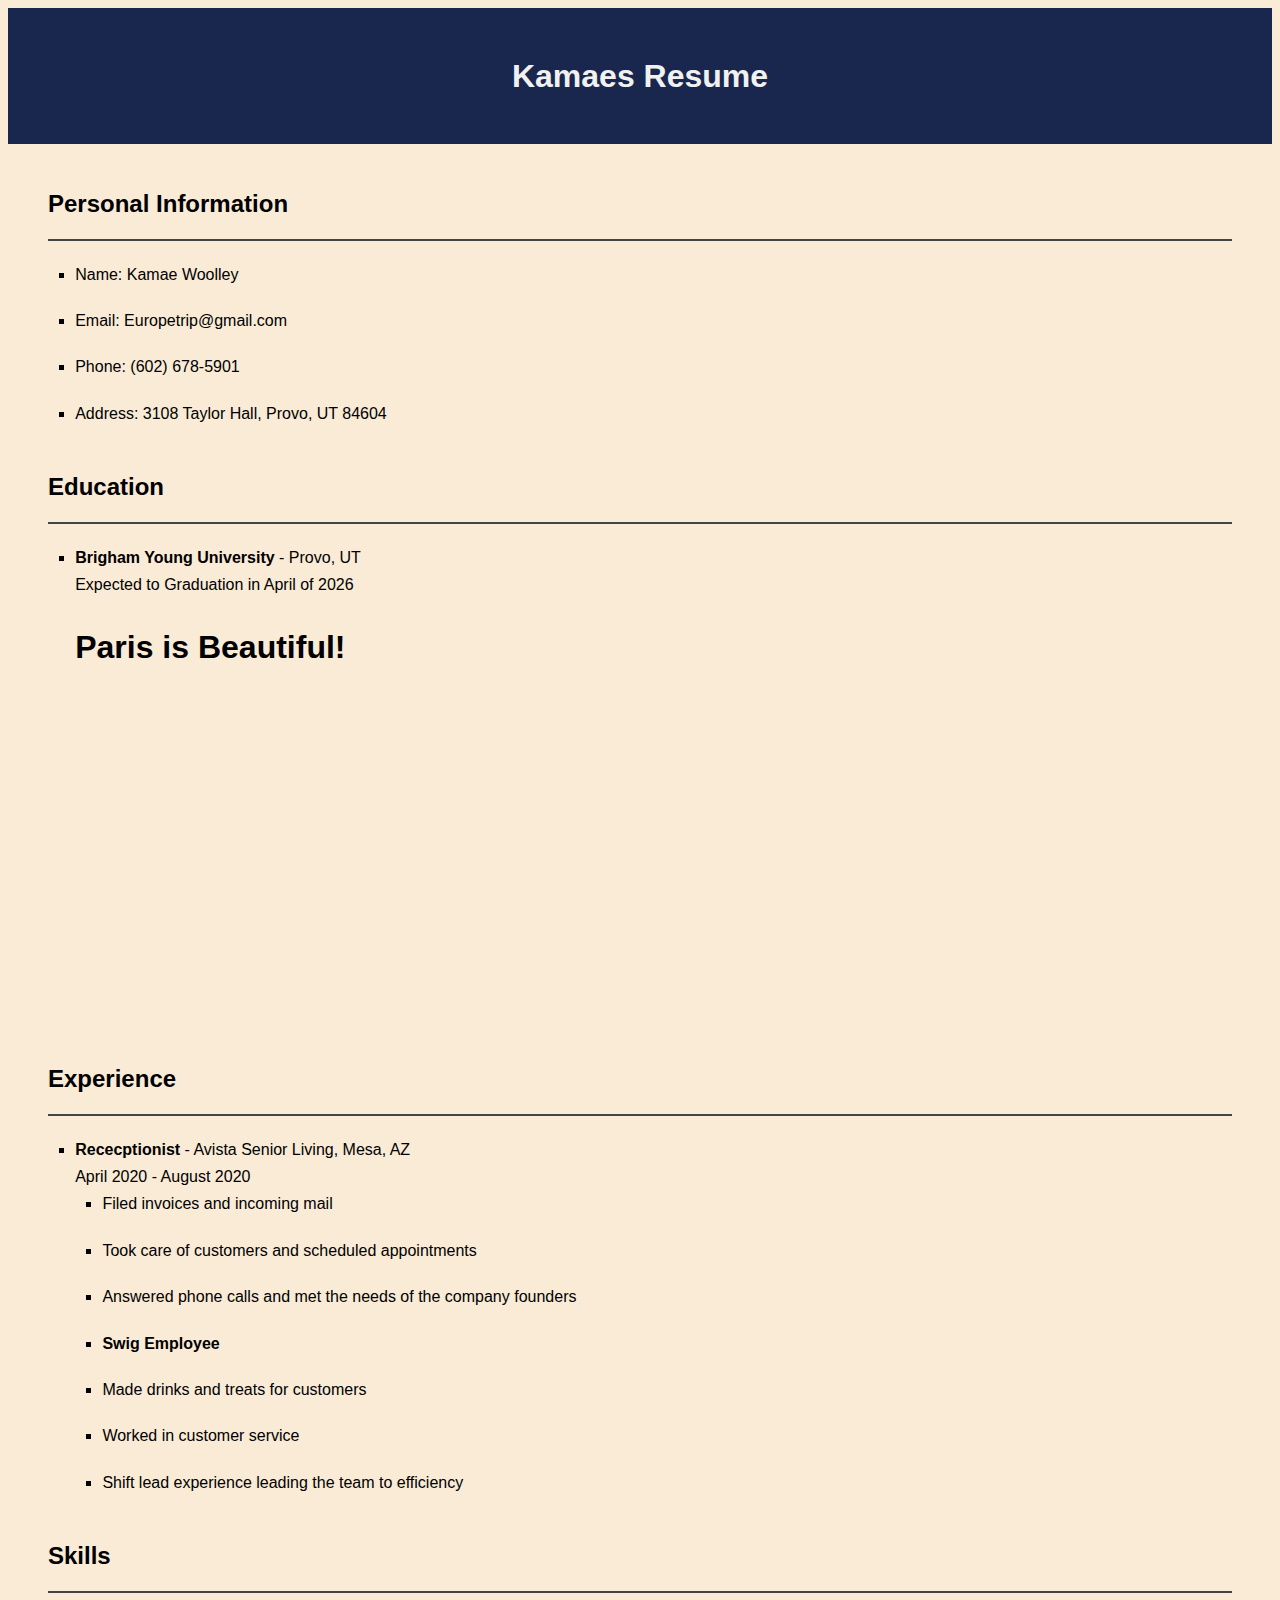
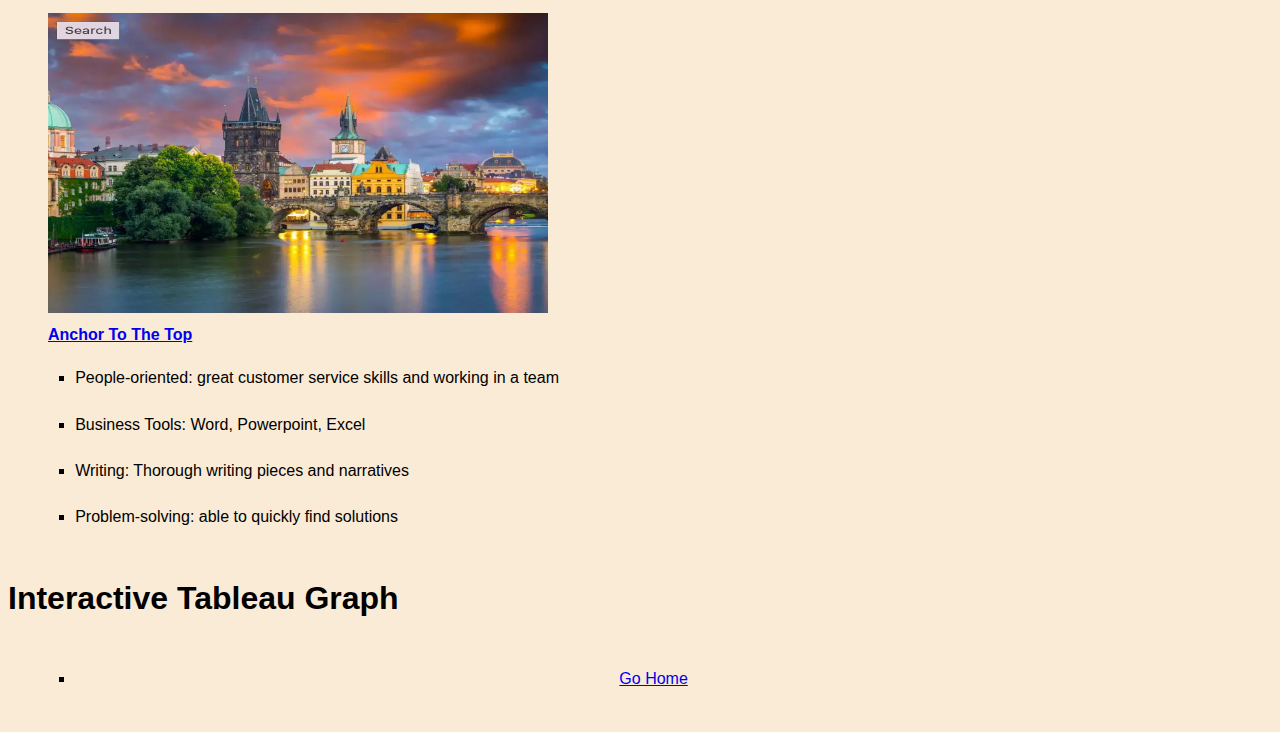
==== about.html @ dd939e91 "Add files via upload" ====
<!DOCTYPE html>
<h<head>
    <meta charset="UTF-8">
    <meta name="viewport" content="width=device-width, initial-scale=1.0">
    <title>Kamaes Resume</title>
    <link rel="stylesheet" href="./css/scratch.css">
</head>
<header>
    <h1>Kamaes Resume</h1>
</header>

<section>
    <h2>Personal Information</h2>
    <ul>
        <li>Name: Kamae Woolley</li>
        <li>Email: Europetrip@gmail.com</li>
        <li>Phone: (602) 678-5901</li>
        <li>Address: 3108 Taylor Hall, Provo, UT 84604</li>
    </ul>
</section>

<section>
    <h2>Education</h2>
    <ul>
        <li>
            <strong>Brigham Young University</strong> - Provo, UT<br>
            <Pre-Business></Pre-Business>Expected to Graduation in April of 2026
            <h1>Paris is Beautiful!</h1>
            <iframe width="560" height="315" src="https://www.youtube.com/embed/ORfbeJHAifs" title="YouTube video player" frameborder="0" allow="accelerometer; autoplay; clipboard-write; encrypted-media; gyroscope; picture-in-picture" allowfullscreen></iframe>
    </ul>
</section>

<section>
    <h2>Experience</h2>
    <ul>
        <li>
            <strong>Rececptionist</strong> - Avista Senior Living, Mesa, AZ<br>
            April 2020 - August 2020
            <ul>
                <li>Filed invoices and incoming mail</li>
                <li>Took care of customers and scheduled appointments</li>
                <li>Answered phone calls and met the needs of the company founders</li>
                <li>
            <strong>Swig Employee</strong>
                <li>Made drinks and treats for customers</li>
                <li>Worked in customer service </li>
                <li>Shift lead experience leading the team to efficiency</li>
            </ul>
        </li>
    </ul>
</section>

<section>
    <h2>Skills</h2>
    <img src="/assets/img/london.png" alt="london" width="500" height="300">
    <br>
    <a href="#top" class="center-bold">Anchor To The Top</a>

    <ul>
        <li>People-oriented: great customer service skills and working in a team</li>
        <li>Business Tools: Word, Powerpoint, Excel</li>
        <li>Writing: Thorough writing pieces and narratives</li>
        <li>Problem-solving: able to quickly find solutions</li>
    </ul>
</section>


<h1>Interactive Tableau Graph</h1>
<div class='tableauPlaceholder' id='viz1682387576081' style='position: relative'><noscript><a href='https:&#47;&#47;www.mydral.com&#47;creation-dun-dashboard-du-pipeline-de-ventes&#47;'><img alt='1 - Executive ' src='https:&#47;&#47;public.tableau.com&#47;static&#47;images&#47;Sa&#47;SalesPipelinePerformanceandInsights&#47;1-Executive&#47;1_rss.png' style='border: none' /></a></noscript><object class='tableauViz'  style='display:none;'><param name='host_url' value='https%3A%2F%2Fpublic.tableau.com%2F' /> <param name='embed_code_version' value='3' /> <param name='site_root' value='' /><param name='name' value='SalesPipelinePerformanceandInsights&#47;1-Executive' /><param name='tabs' value='no' /><param name='toolbar' value='yes' /><param name='static_image' value='https:&#47;&#47;public.tableau.com&#47;static&#47;images&#47;Sa&#47;SalesPipelinePerformanceandInsights&#47;1-Executive&#47;1.png' /> <param name='animate_transition' value='yes' /><param name='display_static_image' value='yes' /><param name='display_spinner' value='yes' /><param name='display_overlay' value='yes' /><param name='display_count' value='yes' /><param name='language' value='en-US' /></object></div>                <script type='text/javascript'>                    var divElement = document.getElementById('viz1682387576081');                    var vizElement = divElement.getElementsByTagName('object')[0];                    vizElement.style.width='1300px';vizElement.style.height='877px';                    var scriptElement = document.createElement('script');                    scriptElement.src = 'https://public.tableau.com/javascripts/api/viz_v1.js';                    vizElement.parentNode.insertBefore(scriptElement, vizElement);                </script>
   <section>
    <footer class="footer-div">
        <ul>
            <li><a href="index.html">Go Home</a></li>
        </ul>
    </footer>
</section>
---- css/scratch.css ----
body {
    font-family: 'Roboto', sans-serif;
    line-height: 1.7;
}

header {
    background-color: #19274f;
    color: #f1f1f1;
    text-align: center;
    padding: 1.2em;
}

section {
    margin: 2.5em;
}

h2 {
    border-bottom: 2px solid #444;
    padding-bottom: 0.6em;
}

ul {
    list-style-type: square;
    padding-left: 1.7em;
}

li {
    margin-bottom: 1.2em;
}

.center-bold {
    font-weight: bold;
    text-align: center;
}

.positioned-div {
    position: relative;
    top: 12px;
    left: 12px;
}

.footer-div {
    text-align: center;
}
body{
    background-color: antiquewhite;
}
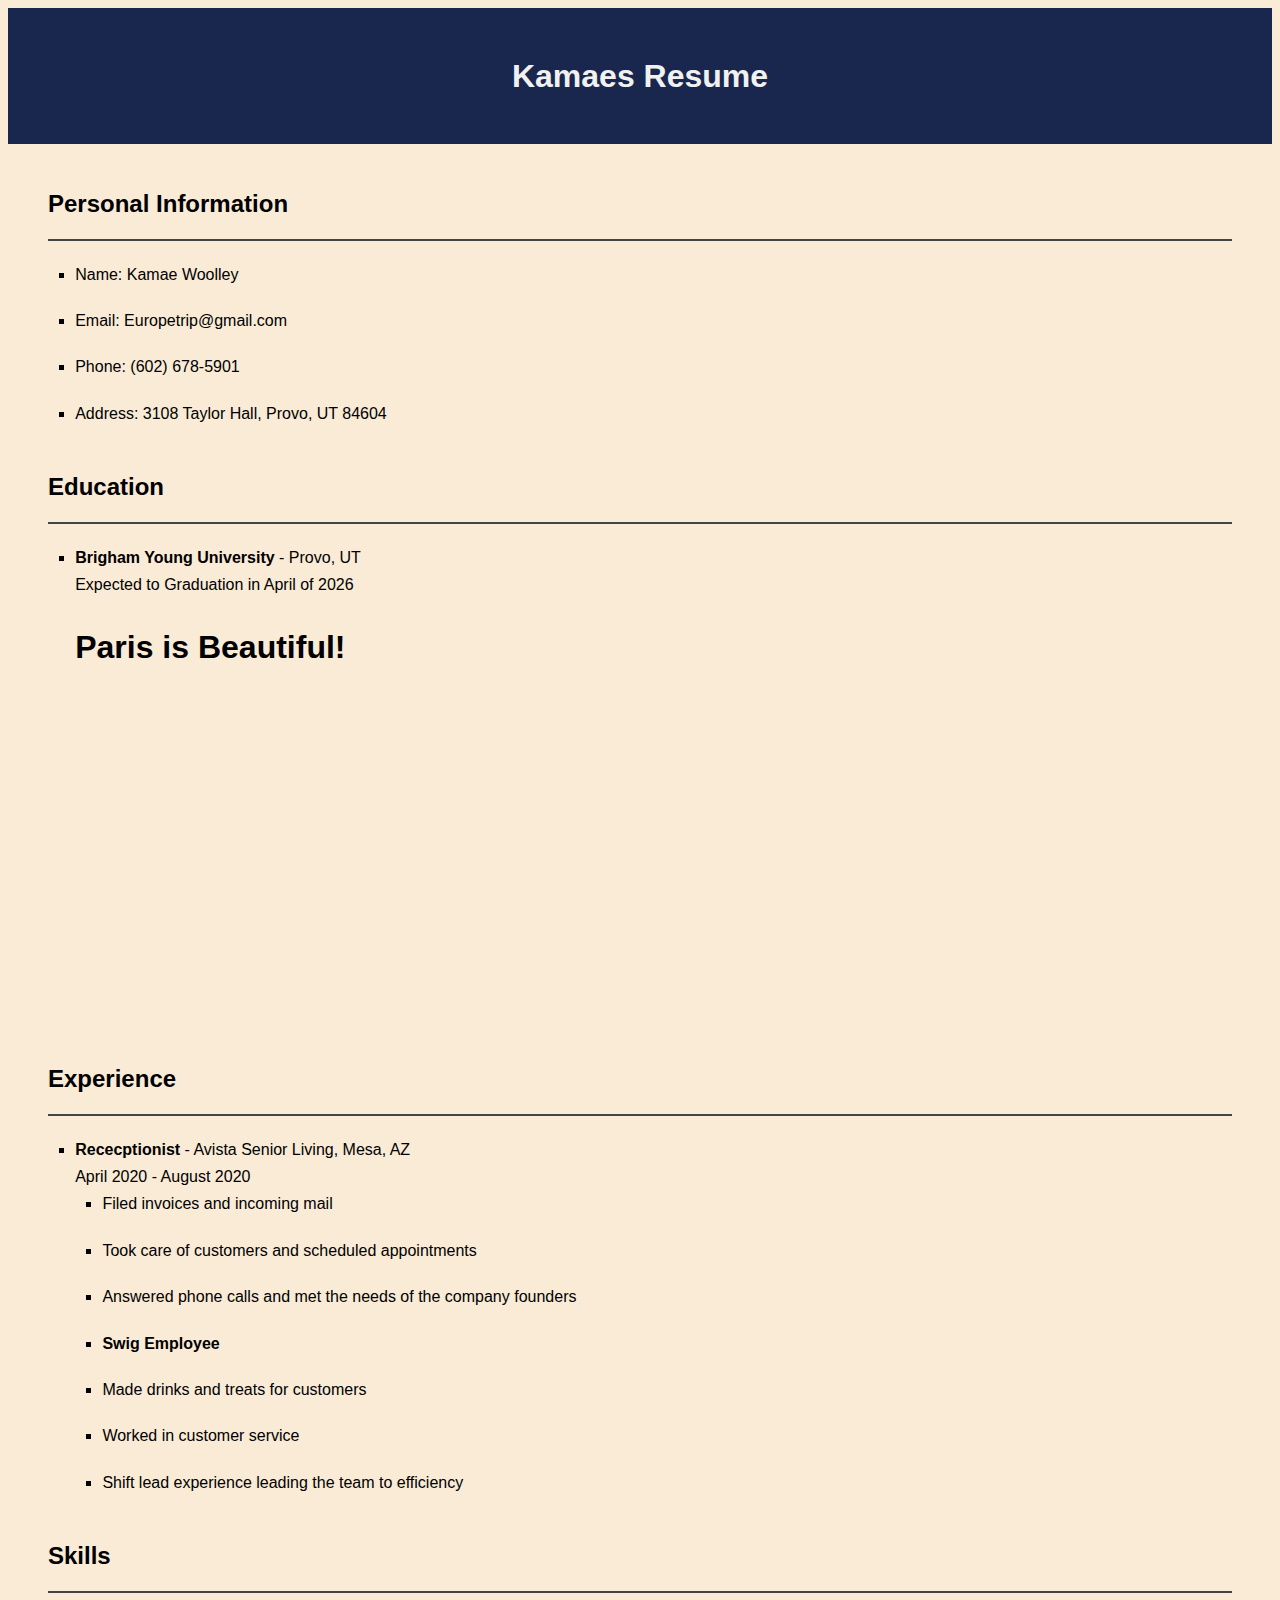
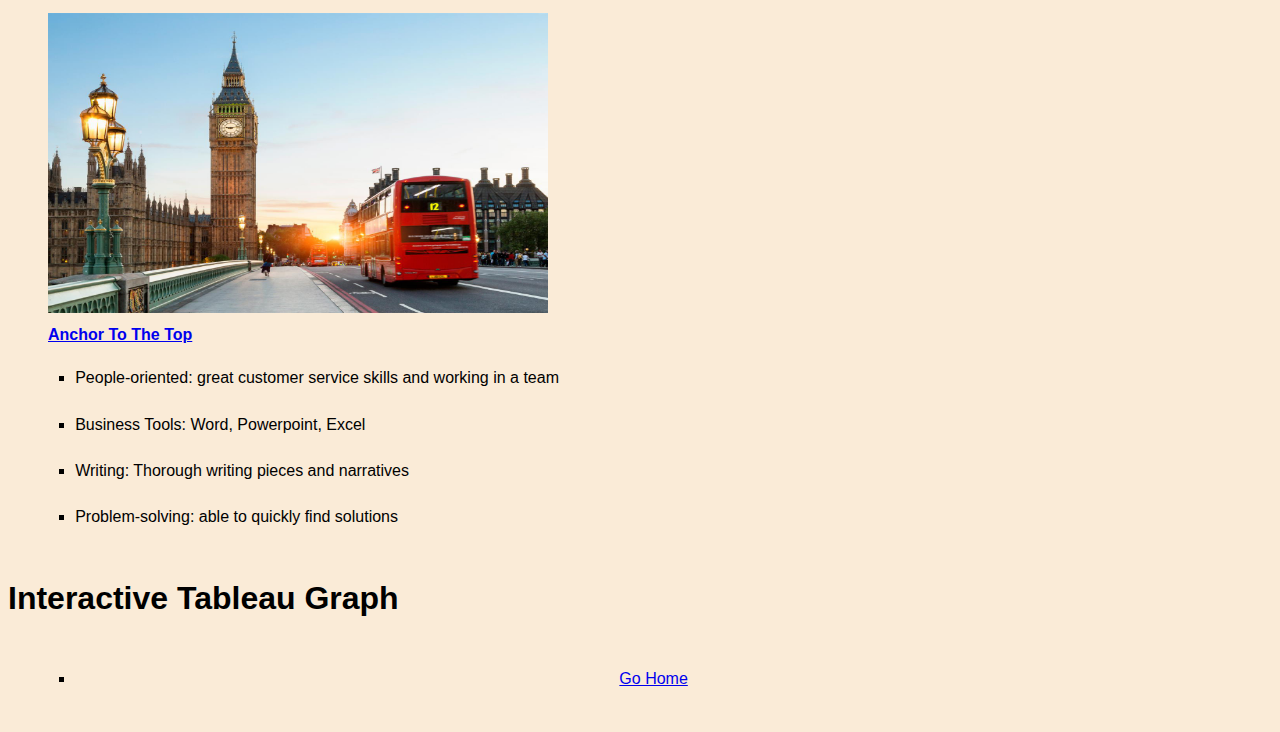
==== commit 6ec00fad: "Add files via upload" ====
--- a/about.html
+++ b/about.html
@@ -52,7 +52,7 @@
 
 <section>
     <h2>Skills</h2>
-    <img src="/assets/img/london.png" alt="london" width="500" height="300">
+    <img src="./london7.jpeg" alt="london" width="500" height="300">
     <br>
     <a href="#top" class="center-bold">Anchor To The Top</a>
 
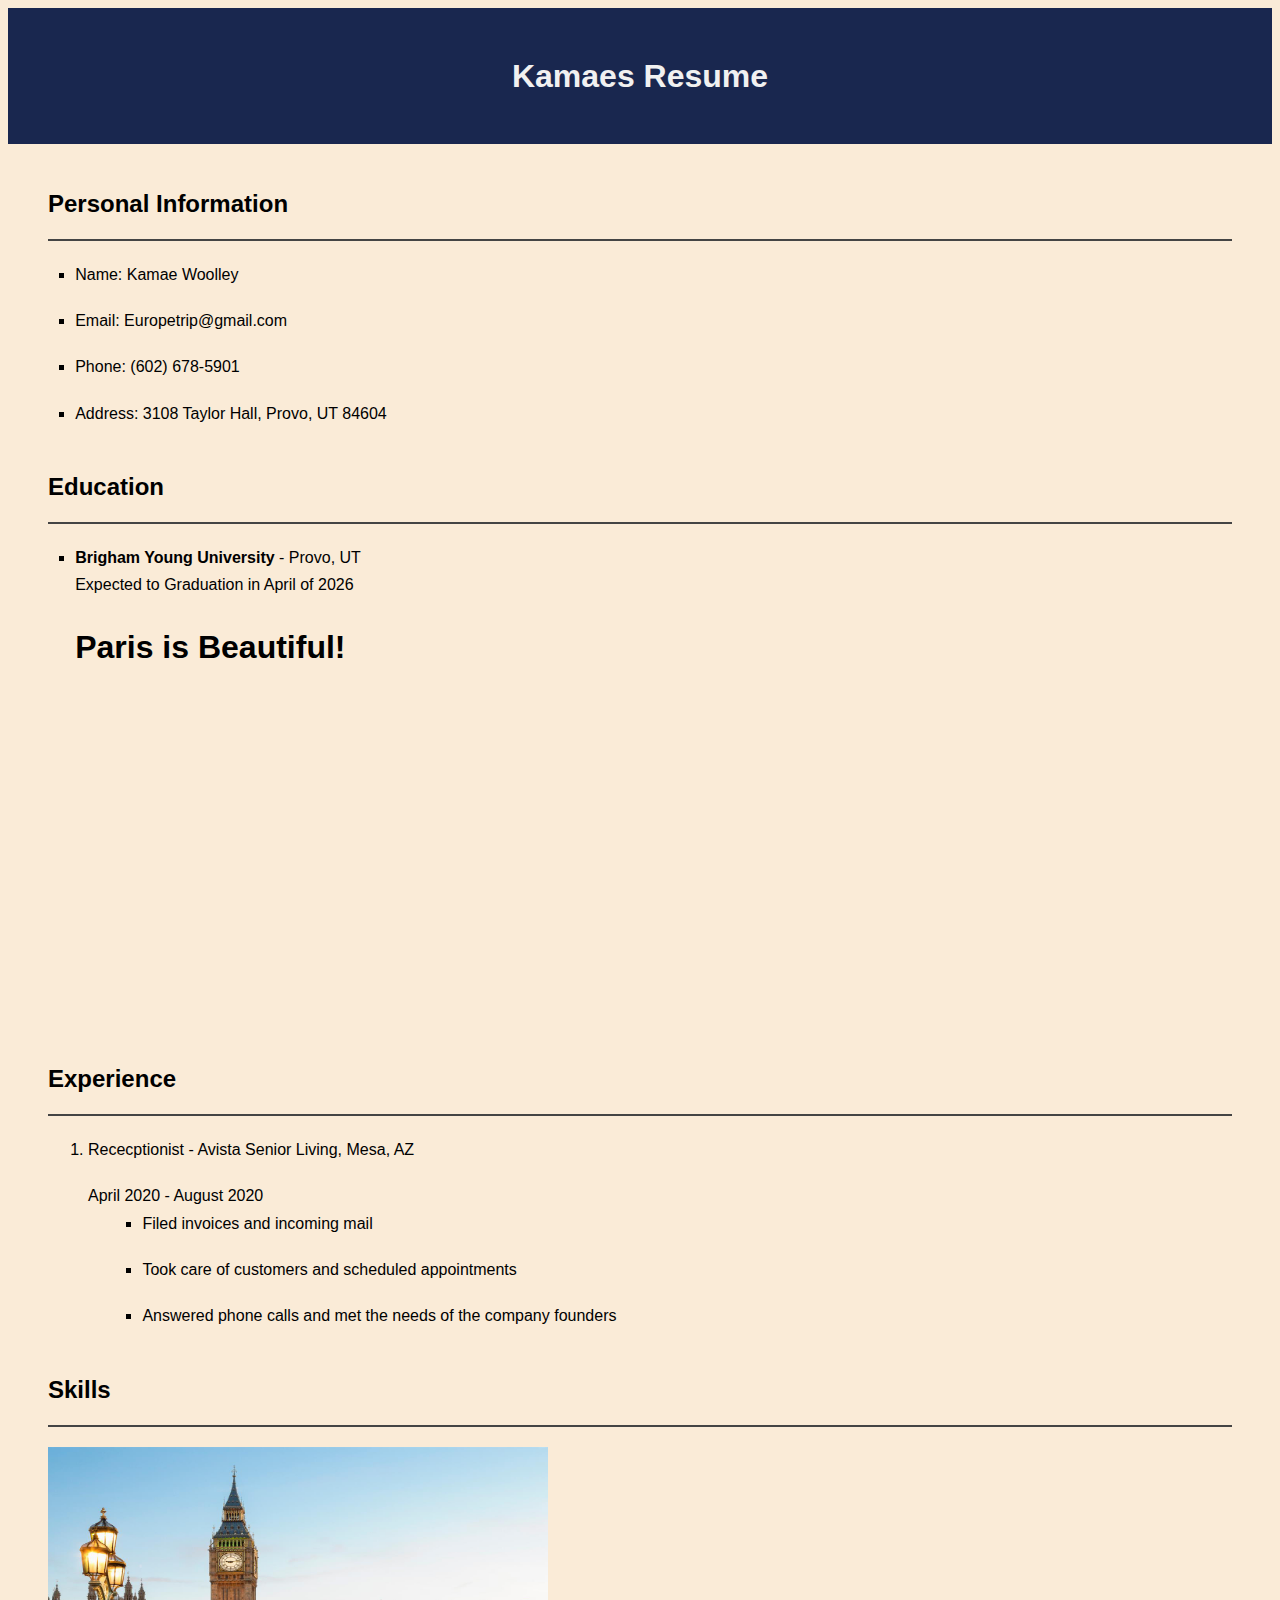
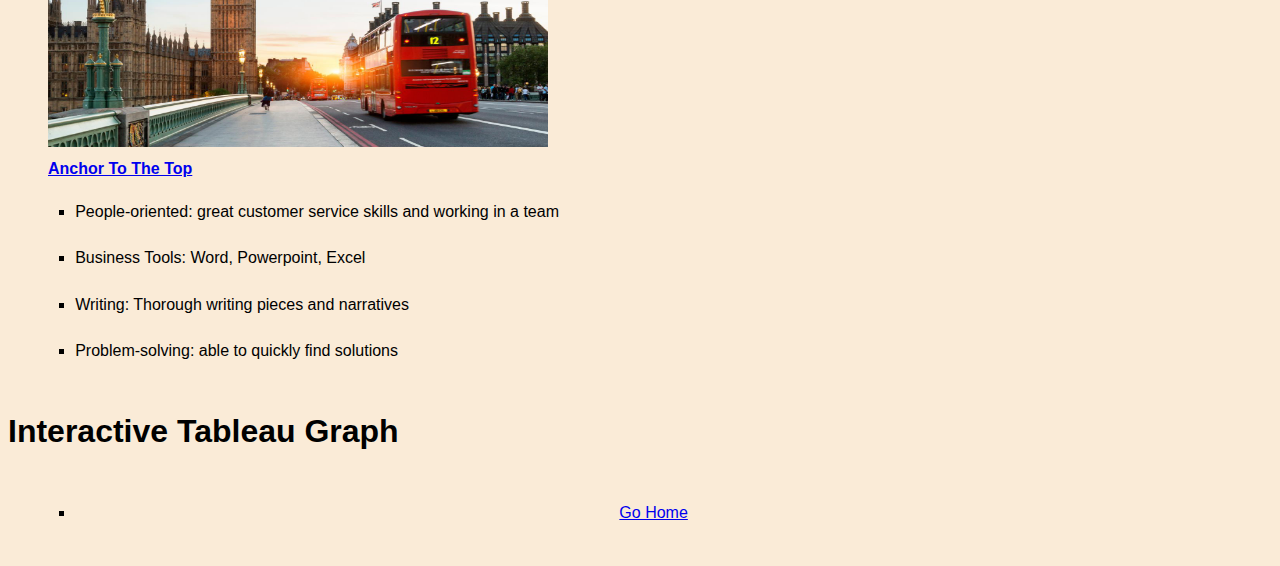
==== commit 492d910e: "Add files via upload" ====
--- a/about.html
+++ b/about.html
@@ -32,22 +32,18 @@
 
 <section>
     <h2>Experience</h2>
-    <ul>
-        <li>
-            <strong>Rececptionist</strong> - Avista Senior Living, Mesa, AZ<br>
+    <ol>
+        <li>Rececptionist - Avista Senior Living, Mesa, AZ</li>
             April 2020 - August 2020
+        <ul>
             <ul>
                 <li>Filed invoices and incoming mail</li>
                 <li>Took care of customers and scheduled appointments</li>
                 <li>Answered phone calls and met the needs of the company founders</li>
-                <li>
-            <strong>Swig Employee</strong>
-                <li>Made drinks and treats for customers</li>
-                <li>Worked in customer service </li>
-                <li>Shift lead experience leading the team to efficiency</li>
             </ul>
-        </li>
     </ul>
+</ol>
+        
 </section>
 
 <section>
